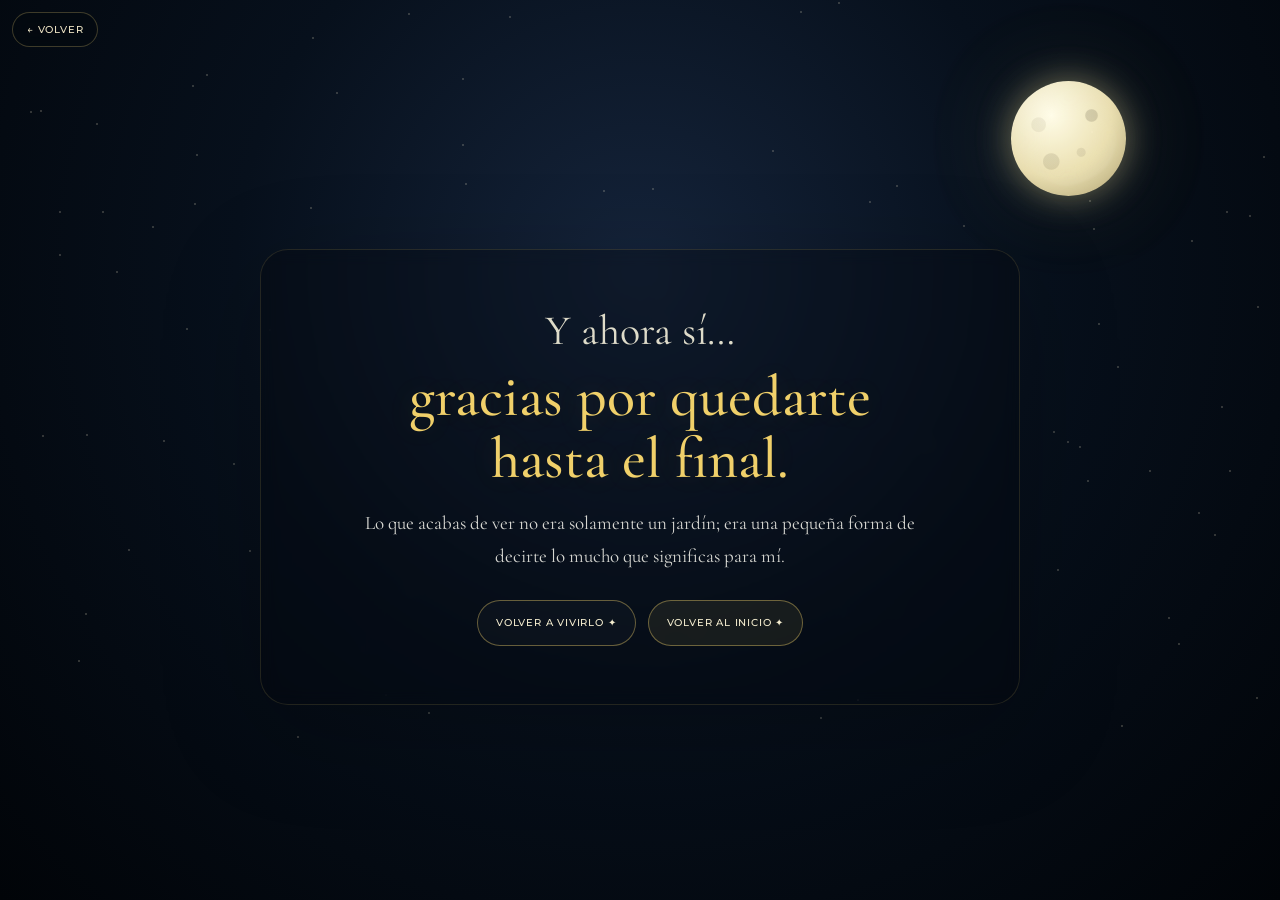
==== siguiente.html @ ed5ca552 "version 2.0" ====
<!DOCTYPE html>
<html lang="es">
<head>
  <meta charset="UTF-8">
  <meta name="viewport" content="width=device-width, initial-scale=1.0">
  <title>Y ahora sí… ✦</title>
  <link rel="stylesheet" href="css/main.css">
</head>
<body class="next-page">
  <div class="sky" aria-hidden="true">
    <div class="moon"><span></span></div>
    <div class="stars" id="nextStars"></div>
    <div class="shooting-stars" id="nextShootingStars"></div>
  </div>

  <a class="back-button" href="flower.html">← volver</a>

  <main class="next-content">
    <section class="next-card" aria-labelledby="next-title">
      <span>Y ahora sí…</span>
      <strong id="next-title">gracias por quedarte hasta el final.</strong>
      <p>Lo que acabas de ver no era solamente un jardín; era una pequeña forma de decirte lo mucho que significas para mí.</p>
      <div class="next-actions">
        <a class="next-button" href="flower.html">volver a vivirlo ✦</a>
        <a class="next-button next-button--primary" href="index.html">volver al inicio ✦</a>
      </div>
    </section>
  </main>

  <script src="js/next.js"></script>
</body>
</html>
---- css/main.css ----
@import url('https://fonts.googleapis.com/css2?family=Cormorant+Garamond:wght@400;500;600&family=Montserrat:wght@300;400;500;600&display=swap');

:root {
  --safe-top: env(safe-area-inset-top, 0px);
  --safe-right: env(safe-area-inset-right, 0px);
  --safe-bottom: env(safe-area-inset-bottom, 0px);
  --safe-left: env(safe-area-inset-left, 0px);
  --ui-gap: clamp(12px, 2vw, 24px);
  --content-width: min(78rem, 92vw);
}

* { box-sizing: border-box; }
html, body { margin: 0; min-height: 100%; }
html { background: #02060b; }
body {
  min-height: 100svh;
  min-height: 100dvh;
  font-family: Montserrat, sans-serif;
  overflow: hidden;
}
a { text-decoration: none; }
button, a { -webkit-tap-highlight-color: transparent; }
button { font: inherit; }

/* =========================
   Entrada
   ========================= */
.landing {
  min-height: 100svh;
  min-height: 100dvh;
  display: grid;
  place-items: center;
  padding: max(24px, var(--safe-top)) max(20px, var(--safe-right)) max(24px, var(--safe-bottom)) max(20px, var(--safe-left));
  background: radial-gradient(circle at 50% 45%, #17243c 0, #090f1d 38%, #03060d 78%);
  color: #f8f4df;
  position: relative;
  overflow: hidden;
}
.landing::before {
  content: "";
  position: absolute;
  inset: -20%;
  background: radial-gradient(circle, rgba(255,216,101,.09), transparent 32%);
  animation: breath 7s ease-in-out infinite;
}
.landing-stars { position: absolute; inset: 0; }
.landing-stars i {
  position: absolute;
  width: 2px;
  height: 2px;
  border-radius: 50%;
  background: #fff7c8;
  opacity: .15;
  animation: twinkle 3s ease-in-out infinite;
}
.landing-card {
  position: relative;
  width: min(700px, 100%);
  text-align: center;
  padding: clamp(30px, 7vw, 56px) clamp(18px, 5vw, 40px);
  z-index: 2;
}
.eyebrow {
  letter-spacing: .32em;
  font-size: clamp(9px, 1.2vw, 11px);
  color: #e8ca70;
  margin: 0 0 clamp(16px, 3vw, 22px);
}
.landing h1 {
  font: 500 clamp(72px, 15vw, 150px)/.8 'Cormorant Garamond', serif;
  margin: 0 0 clamp(22px, 4vw, 30px);
  text-shadow: 0 0 40px rgba(255,218,113,.12);
}
.landing h1 span { color: #e6c45d; }
.landing-copy {
  font: 400 clamp(17px, 2.2vw, 20px)/1.7 'Cormorant Garamond', serif;
  color: #d7d7d2;
  margin: 0 0 clamp(28px, 5vw, 36px);
}
.start-button {
  display: inline-flex;
  gap: clamp(18px, 4vw, 30px);
  align-items: center;
  justify-content: center;
  min-height: 48px;
  padding: 14px 20px;
  border: 1px solid rgba(238,209,112,.4);
  border-radius: 999px;
  color: #fff7dc;
  background: rgba(255,255,255,.035);
  backdrop-filter: blur(10px);
  transition: transform .35s ease, border-color .35s ease, box-shadow .35s ease;
}
.start-button:hover,
.start-button:focus-visible {
  transform: translateY(-3px);
  border-color: #eed170;
  box-shadow: 0 12px 45px rgba(235,194,82,.15);
}
.arrow { font-size: 20px; }
.hint {
  font-size: clamp(9px, 1.4vw, 10px);
  letter-spacing: .15em;
  color: #7f8798;
  margin-top: 22px;
}

/* =========================
   Jardín
   ========================= */
.garden-page {
  position: relative;
  overflow: hidden;
  min-height: 100svh;
  min-height: 100dvh;
  background: #02060b;
  color: #fff;
}
.sky {
  position: absolute;
  inset: 0;
  background: radial-gradient(circle at 50% 30%, #15243b 0, #07101c 45%, #010408 100%);
  overflow: hidden;
}
.moon {
  position: absolute;
  width: clamp(72px, 9vw, 125px);
  aspect-ratio: 1;
  right: clamp(7%, 12vw, 15%);
  top: clamp(7%, 9vh, 11%);
  border-radius: 50%;
  background: radial-gradient(circle at 35% 30%, #fffef0 0, #e8ddb0 55%, #a99c6c 100%);
  box-shadow: 0 0 35px rgba(244,230,163,.34), 0 0 100px rgba(242,216,121,.14), 0 0 150px rgba(242,216,121,.06);
  isolation: isolate;
}
.moon::before {
  content: "";
  position: absolute;
  inset: -18%;
  border-radius: 50%;
  background: radial-gradient(circle, rgba(255,242,180,.14) 0 30%, rgba(255,242,180,.05) 44%, transparent 68%);
  filter: blur(10px);
  z-index: -1;
}
.moon::after {
  content: "";
  position: absolute;
  inset: 0;
  border-radius: 50%;
  background:
    radial-gradient(circle at 70% 30%, rgba(70,63,44,.18) 0 5%, transparent 6%),
    radial-gradient(circle at 35% 70%, rgba(70,63,44,.12) 0 7%, transparent 8%),
    radial-gradient(circle at 61% 62%, rgba(85,76,54,.10) 0 4%, transparent 5%),
    radial-gradient(circle at 24% 38%, rgba(96,83,54,.08) 0 6%, transparent 7%);
}
.moon span {
  position: absolute;
  inset: 9%;
  border-radius: 50%;
  background: radial-gradient(circle at 38% 28%, transparent 0 56%, rgba(255,255,240,.08) 76%, transparent 78%);
  filter: blur(1px);
}
.stars { position: absolute; inset: 0; }
.stars i {
  position: absolute;
  width: clamp(1px, .18vw, 2px);
  height: clamp(1px, .18vw, 2px);
  border-radius: 50%;
  background: #fff9d8;
  opacity: .25;
  animation: twinkle var(--twinkle) ease-in-out infinite;
}
.shooting-stars i {
  position: absolute;
  width: clamp(70px, 9vw, 120px);
  height: 1px;
  background: linear-gradient(90deg, transparent, #fff6c4, transparent);
  transform: rotate(35deg);
  animation: shoot 1.4s ease-out forwards;
}
.glow-haze {
  position: absolute;
  left: 0;
  right: 0;
  bottom: 10%;
  height: 45%;
  background: radial-gradient(ellipse at center, rgba(229,188,70,.08), transparent 65%);
  filter: blur(12px);
  pointer-events: none;
}
.ground {
  position: absolute;
  bottom: -35vh;
  left: -10%;
  width: 120%;
  height: 60vh;
  border-radius: 50% 50% 0 0;
  background: radial-gradient(ellipse at center, #172116 0, #0a100b 55%, #030605 100%);
  box-shadow: 0 -20px 80px rgba(110,132,56,.08);
}

/* Flores: se conserva la animación de balanceo */
.flowers {
  position: absolute;
  left: 50%;
  bottom: clamp(18px, 7vh, 8vh);
  width: min(900px, 100vw);
  height: min(62vh, 620px);
  transform: translateX(-50%);
  z-index: 4;
  pointer-events: none;
}
.flower {
  position: absolute;
  bottom: 0;
  width: clamp(120px, 12vw, 170px);
  height: clamp(260px, 33vw, 330px);
  transform-origin: bottom center;
  animation: sway 5s ease-in-out infinite;
  will-change: transform;
}
.flower--1 { left: 8%; transform: scale(.78); animation-delay: -1.5s; }
.flower--2 { left: 39%; transform: scale(1.05); z-index: 2; }
.flower--3 { right: 7%; transform: scale(.84); animation-delay: -3s; }
.flower__leafs {
  position: absolute;
  top: 20px;
  left: 50%;
  width: min(135px, 100%);
  aspect-ratio: 1;
  transform: translateX(-50%);
  animation: bloom 2.8s cubic-bezier(.2,.9,.3,1) both;
}
.flower__leaf {
  position: absolute;
  left: 50%;
  top: 50%;
  width: clamp(58px, 6.5vw, 70px);
  height: clamp(86px, 10vw, 105px);
  background: linear-gradient(145deg, #ffe78b, #e4ad29 75%);
  border-radius: 75% 15% 75% 15%;
  transform-origin: bottom center;
  box-shadow: inset -8px -10px 15px rgba(114,75,0,.14), 0 0 14px rgba(244,201,72,.15);
}
.flower__leaf--1 { transform: translate(-50%,-100%) rotate(0); }
.flower__leaf--2 { transform: translate(-50%,-100%) rotate(90deg); }
.flower__leaf--3 { transform: translate(-50%,-100%) rotate(180deg); }
.flower__leaf--4 { transform: translate(-50%,-100%) rotate(270deg); }
.flower__white-circle {
  position: absolute;
  left: 50%;
  top: 50%;
  width: clamp(38px, 4vw, 44px);
  aspect-ratio: 1;
  transform: translate(-50%,-50%);
  border-radius: 50%;
  background: radial-gradient(circle, #fff7b7 0 20%, #b88b23 22% 50%, #5e4310 53%);
  box-shadow: 0 0 16px rgba(255,222,100,.5);
}
.flower__light {
  position: absolute;
  left: 50%;
  top: 50%;
  width: 5px;
  height: 5px;
  border-radius: 50%;
  background: #fff7a8;
  box-shadow: 0 0 8px #fff1a0;
  transform-origin: 0 0;
}
.flower__light--1 { transform: rotate(0) translateX(64px); }
.flower__light--2 { transform: rotate(45deg) translateX(64px); }
.flower__light--3 { transform: rotate(90deg) translateX(64px); }
.flower__light--4 { transform: rotate(135deg) translateX(64px); }
.flower__light--5 { transform: rotate(180deg) translateX(64px); }
.flower__light--6 { transform: rotate(225deg) translateX(64px); }
.flower__light--7 { transform: rotate(270deg) translateX(64px); }
.flower__light--8 { transform: rotate(315deg) translateX(64px); }
.flower__line {
  position: absolute;
  left: 50%;
  top: 125px;
  width: 12px;
  height: 210px;
  transform: translateX(-50%);
  border-radius: 20px;
  background: linear-gradient(90deg, #173e20, #4d7a31, #1a401e);
  box-shadow: 0 0 10px rgba(53,110,42,.18);
}
.flower__line__leaf {
  position: absolute;
  width: clamp(58px, 6.5vw, 70px);
  height: clamp(32px, 3.5vw, 38px);
  background: linear-gradient(135deg, #355e2d, #6d8f3a);
  border-radius: 100% 0 100% 0;
}
.flower__line__leaf--1 { top: 25px; right: 4px; transform: rotate(18deg); }
.flower__line__leaf--2 { top: 58px; left: 2px; transform: rotate(160deg); }
.flower__line__leaf--3 { top: 105px; right: 2px; transform: rotate(8deg); }
.flower__line__leaf--4 { top: 145px; left: 0; transform: rotate(170deg); }
.flower__line__leaf--5 { top: 180px; right: 3px; transform: rotate(10deg); }
.flower__line__leaf--6 { top: 204px; left: 2px; transform: rotate(175deg); }

/* Texto: centrado y con un ancho controlado que no invade los botones */
.message-layer {
  position: absolute;
  left: 50%;
  top: clamp(18%, 25vh, 29%);
  transform: translateX(-50%);
  width: min(800px, 88vw);
  max-height: 36vh;
  overflow: hidden;
  text-align: center;
  z-index: 8;
  pointer-events: none;
}
.message-kicker {
  font-size: clamp(9px, 1.1vw, 10px);
  letter-spacing: .28em;
  text-transform: uppercase;
  color: #e5c865;
  margin: 0 0 14px;
  opacity: .8;
}
#lyrics {
  font: 500 clamp(27px, 4vw, 50px)/1.15 'Cormorant Garamond', serif;
  color: #fff8dd;
  text-shadow: 0 4px 35px rgba(0,0,0,.8);
  transition: opacity .2s, transform .2s;
}

.titulo {
  position: absolute;
  z-index: 8;
  left: 50%;
  top: clamp(74px, 8vh, 92px);
  transform: translateX(-50%);
  width: min(90vw, 900px);
  padding-inline: 12px;
  font: 500 clamp(24px, 4vw, 44px)/1.1 'Cormorant Garamond', serif;
  color: #f9e8a1;
  opacity: 1;
  animation: titleOut 3s 9s forwards;
  text-align: center;
  text-shadow: 0 0 30px rgba(239,197,81,.15);
}

.music-toggle,
.back-button {
  position: absolute;
  z-index: 20;
  border: 1px solid rgba(239,211,122,.25);
  background: rgba(4,8,13,.4);
  color: #eee5c5;
  backdrop-filter: blur(10px);
  font: 500 clamp(9px, 1vw, 10px) Montserrat, sans-serif;
  letter-spacing: .08em;
  text-transform: uppercase;
}
.music-toggle {
  right: max(12px, var(--safe-right));
  top: max(12px, var(--safe-top));
  border-radius: 999px;
  padding: 10px 15px;
  cursor: pointer;
}
.music-toggle span { margin-left: 5px; }
.back-button {
  left: max(12px, var(--safe-left));
  top: max(12px, var(--safe-top));
  border-radius: 999px;
  padding: 10px 14px;
}
.music-toggle:hover,
.music-toggle:focus-visible,
.back-button:hover,
.back-button:focus-visible,
.ending-button:hover,
.ending-button:focus-visible {
  border-color: rgba(240,208,106,.7);
  box-shadow: 0 10px 35px rgba(240,208,106,.1);
  outline: none;
}

.particles {
  position: absolute;
  inset: 0;
  z-index: 5;
  pointer-events: none;
}
.particles i {
  position: absolute;
  width: 3px;
  height: 3px;
  border-radius: 50%;
  background: #f8dc70;
  box-shadow: 0 0 8px rgba(255,223,113,.7);
  animation: floatUp var(--duration) linear infinite;
}

/* Pantalla final del jardín: un único estado */
.ending {
  position: fixed;
  inset: 0;
  z-index: 30;
  display: grid;
  place-items: center;
  padding: max(24px, var(--safe-top)) max(20px, var(--safe-right)) max(24px, var(--safe-bottom)) max(20px, var(--safe-left));
  overflow-x: hidden;
  overflow-y: auto;
  background: rgba(1,4,7,.88);
  backdrop-filter: blur(7px);
  opacity: 0;
  visibility: hidden;
  pointer-events: none;
  transition: opacity 1s ease, visibility 1s ease;
}
.ending.show {
  opacity: 1;
  visibility: visible;
  pointer-events: auto;
}
.ending-panel {
  width: min(760px, calc(100vw - 40px));
  max-width: 100%;
  min-width: 0;
  margin-inline: auto;
  padding-block: 8px;
  text-align: center;
}
.ending-panel > span {
  display: block;
  max-width: 100%;
  min-width: 0;
  overflow-wrap: break-word;
  word-break: normal;
  white-space: normal;
  text-wrap: balance;
  font: 400 clamp(24px, 4vw, 42px)/1.1 'Cormorant Garamond', serif;
  color: #dedbc9;
}
.ending-panel > strong {
  display: block;
  max-width: 100%;
  min-width: 0;
  overflow-wrap: break-word;
  word-break: normal;
  white-space: normal;
  text-wrap: balance;
  margin-top: 12px;
  font: 500 clamp(30px, 5vw, 56px)/1.06 'Cormorant Garamond', serif;
  color: #f0d06a;
}
.ending-actions {
  display: flex;
  flex-wrap: wrap;
  justify-content: center;
  gap: 12px;
  margin-top: 30px;
}
.ending-button {
  display: inline-flex;
  align-items: center;
  justify-content: center;
  min-height: 44px;
  padding: 12px 18px;
  border: 1px solid rgba(240,208,106,.4);
  border-radius: 999px;
  background: rgba(255,255,255,.025);
  color: #f4edcf;
  cursor: pointer;
  transition: border-color .25s ease, box-shadow .25s ease, transform .25s ease, background .25s ease;
}
.ending-button:hover,
.ending-button:focus-visible { transform: translateY(-2px); }
.ending-button--primary { background: rgba(240,208,106,.08); }

/* =========================
   Página siguiente
   ========================= */
.next-page {
  position: relative;
  overflow: hidden;
  min-height: 100svh;
  min-height: 100dvh;
  background: #02060b;
  color: #fff;
}
.next-page .sky {
  position: absolute;
  inset: 0;
  background: radial-gradient(circle at 50% 30%, #15243b 0, #07101c 45%, #010408 100%);
}
.next-content {
  position: relative;
  z-index: 8;
  min-height: 100svh;
  min-height: 100dvh;
  display: grid;
  place-items: center;
  padding: max(88px, calc(var(--safe-top) + 72px)) max(18px, var(--safe-right)) max(34px, calc(var(--safe-bottom) + 28px)) max(18px, var(--safe-left));
  text-align: center;
}
.next-card {
  width: min(760px, 100%);
  padding: clamp(28px, 6vw, 58px) clamp(18px, 6vw, 52px);
  border: 1px solid rgba(240,208,106,.13);
  border-radius: 28px;
  background: rgba(3,8,14,.34);
  box-shadow: 0 25px 100px rgba(0,0,0,.22);
  backdrop-filter: blur(8px);
}
.next-card > span {
  display: block;
  font: 400 clamp(24px, 4vw, 42px)/1.1 'Cormorant Garamond', serif;
  color: #dedbc9;
}
.next-card > strong {
  display: block;
  margin-top: 12px;
  font: 500 clamp(32px, 5vw, 58px)/1.06 'Cormorant Garamond', serif;
  color: #f0d06a;
  text-wrap: balance;
  text-shadow: 0 0 30px rgba(240,208,106,.12);
}
.next-card p {
  margin: 18px auto 0;
  max-width: 580px;
  font: 400 clamp(15px, 2.3vw, 19px)/1.7 'Cormorant Garamond', serif;
  color: #d7d7d2;
}
.next-actions {
  display: flex;
  flex-wrap: wrap;
  justify-content: center;
  gap: 12px;
  margin-top: 28px;
}
.next-button {
  display: inline-flex;
  align-items: center;
  justify-content: center;
  min-height: 46px;
  padding: 12px 18px;
  border: 1px solid rgba(240,208,106,.4);
  border-radius: 999px;
  background: rgba(255,255,255,.025);
  color: #f4edcf;
  font: 500 10px/1 Montserrat, sans-serif;
  letter-spacing: .08em;
  text-transform: uppercase;
  transition: border-color .25s ease, box-shadow .25s ease, transform .25s ease, background .25s ease;
}
.next-button:hover,
.next-button:focus-visible {
  transform: translateY(-2px);
  border-color: rgba(240,208,106,.7);
  box-shadow: 0 10px 35px rgba(240,208,106,.1);
  outline: none;
}
.next-button--primary { background: rgba(240,208,106,.08); }

/* =========================
   Animaciones
   ========================= */
@keyframes twinkle { 0%,100% { opacity:.12; transform:scale(.8); } 50% { opacity:.9; transform:scale(1.4); } }
@keyframes breath { 0%,100% { transform:scale(.9); opacity:.6; } 50% { transform:scale(1.1); opacity:1; } }
@keyframes bloom { 0% { opacity:0; transform:translateX(-50%) scale(.05) rotate(-20deg); } 70% { transform:translateX(-50%) scale(1.08) rotate(4deg); } 100% { opacity:1; transform:translateX(-50%) scale(1) rotate(0); } }
@keyframes sway { 0%,100% { rotate:-1deg; } 50% { rotate:1.5deg; } }
@keyframes floatUp { 0% { transform:translate3d(0,30px,0); opacity:0; } 15% { opacity:.7; } 100% { transform:translate3d(var(--drift),-45vh,0); opacity:0; } }
@keyframes shoot { 0% { opacity:0; transform:translate(0,0) rotate(35deg); } 20% { opacity:1; } 100% { opacity:0; transform:translate(-180px,150px) rotate(35deg); } }
@keyframes titleOut { to { opacity:0; transform:translate(-50%,-12px); } }

/* =========================
   Responsive por tamaño y orientación
   ========================= */
@media (max-width: 1100px) {
  .flowers { width: min(860px, 108vw); }
  .message-layer { width: min(820px, 90vw); }
}

@media (max-width: 700px) {
  .music-toggle span { display: none; }

  .message-layer {
    top: clamp(27%, 36vh, 39%);
    width: calc(100vw - 28px);
    max-width: 620px;
    max-height: 38vh;
    padding-inline: 4px;
    overflow: visible;
  }

  .message-kicker {
    font-size: clamp(8px, 2.2vw, 10px);
    letter-spacing: .22em;
    margin-bottom: clamp(8px, 2vh, 14px);
  }

  #lyrics {
    font-size: clamp(23px, 6.8vw, 38px);
    line-height: 1.12;
    max-width: 100%;
    text-wrap: pretty;
    overflow-wrap: break-word;
  }

  .titulo {
    top: clamp(74px, 12vh, 110px);
    width: calc(100vw - 34px);
    font-size: clamp(22px, 5.8vw, 32px);
  }

  .moon {
    top: clamp(62px, 8vh, 90px);
    right: clamp(18px, 7vw, 48px);
  }

  .flowers {
    bottom: clamp(8px, 3vh, 30px);
    width: 108vw;
    height: min(58vh, 500px);
  }

  .flower {
    width: clamp(98px, 24vw, 128px);
    height: clamp(225px, 62vw, 285px);
  }

  .flower--1 { left: -7%; transform: scale(.70); }
  .flower--2 { left: 31%; transform: scale(.90); }
  .flower--3 { right: -7%; transform: scale(.73); }

  .flower__leafs { transform: translateX(-50%) scale(.82); }
  .flower__line { top: 113px; height: 176px; }
  .flower__line__leaf { width: 58px; height: 32px; }

  .ending {
    padding: max(22px, var(--safe-top)) max(16px, var(--safe-right)) max(22px, var(--safe-bottom)) max(16px, var(--safe-left));
  }

  .ending-panel { width: min(560px, 100%); }
  .ending-actions { gap: 9px; margin-top: 24px; }
  .ending-button { padding: 11px 14px; font-size: 10px; }
}

@media (max-width: 480px) and (orientation: portrait) {
  .landing-card { padding-inline: 14px; }
  .landing h1 { font-size: clamp(64px, 23vw, 104px); }
  .landing-copy { font-size: 17px; }

  .back-button { padding: 9px 11px; }
  .music-toggle { padding: 9px 12px; }

  .message-layer {
    top: clamp(29%, 35vh, 38%);
    width: calc(100vw - 24px);
    max-height: 40vh;
  }

  #lyrics {
    font-size: clamp(22px, 7vw, 32px);
    line-height: 1.10;
  }

  .moon {
    width: clamp(64px, 17vw, 84px);
    right: clamp(16px, 6vw, 28px);
    top: clamp(58px, 8vh, 82px);
  }

  .flowers {
    width: 114vw;
    height: 53vh;
    bottom: 6px;
  }

  .flower { height: clamp(205px, 61vw, 255px); }
  .flower--1 { left: -11%; transform: scale(.63); }
  .flower--2 { left: 29%; transform: scale(.80); }
  .flower--3 { right: -11%; transform: scale(.66); }

  .ending-panel > span { font-size: clamp(22px, 7vw, 30px); }
  .ending-panel > strong { font-size: clamp(30px, 9vw, 42px); }
  .ending-actions { flex-direction: column; width: min(290px, 82vw); margin-inline: auto; }
  .ending-button { width: 100%; }
}

@media (max-width: 700px) and (orientation: landscape) {
  .message-layer {
    top: clamp(24%, 29vh, 31%);
    width: min(88vw, 760px);
    max-height: 48vh;
  }

  #lyrics {
    font-size: clamp(17px, 3.3vw, 27px);
    line-height: 1.06;
  }

  .message-kicker { margin-bottom: 7px; }
  .titulo { top: 6%; font-size: clamp(20px, 4vw, 28px); }
  .moon { width: clamp(54px, 11vh, 76px); top: 5%; }

  .flowers {
    bottom: -7vh;
    width: min(920px, 112vw);
    height: 56vh;
  }

  .flower {
    width: clamp(92px, 16vw, 120px);
    height: clamp(205px, 54vh, 250px);
  }

  .flower--1 { left: -4%; transform: scale(.58); }
  .flower--2 { left: 38%; transform: scale(.72); }
  .flower--3 { right: -4%; transform: scale(.61); }
  .ending-actions { margin-top: 18px; }
}

@media (max-height: 620px) and (orientation: landscape) {
  .message-layer { top: 22%; max-height: 43vh; }
  #lyrics { font-size: clamp(16px, 3.1vw, 23px); line-height: 1.04; }
  .flowers { height: 52vh; }
  .ending-button { min-height: 40px; padding: 9px 13px; }
}

@media (min-width: 1200px) and (min-height: 700px) {
  .message-layer { top: 22%; max-height: 38vh; }
  .flowers { height: min(66vh, 700px); }
}

@media (min-width: 1800px) {
  .flowers { width: min(1100px, 72vw); }
  .message-layer { width: min(960px, 70vw); }
}

@media (pointer: coarse) {
  .music-toggle,
  .back-button,
  .ending-button,
  .start-button { min-height: 44px; }
}

@media (max-width: 700px) {
  .next-content {
    padding-top: max(84px, calc(var(--safe-top) + 68px));
  }

  .next-card {
    border-radius: 22px;
    padding: 28px 16px;
  }

  .next-card > strong {
    margin-top: 10px;
  }

  .next-actions {
    flex-direction: column;
    width: min(290px, 82vw);
    margin-inline: auto;
  }

  .next-button {
    width: 100%;
    min-height: 46px;
  }
}

@media (max-width: 700px) and (orientation: landscape) {
  .next-content {
    padding-top: max(62px, calc(var(--safe-top) + 48px));
    padding-bottom: max(18px, calc(var(--safe-bottom) + 14px));
  }

  .next-card {
    padding-block: 22px;
  }

  .next-card > span {
    font-size: clamp(21px, 4vw, 30px);
  }

  .next-card > strong {
    font-size: clamp(28px, 5vw, 42px);
  }

  .next-card p {
    margin-top: 10px;
    font-size: clamp(14px, 2.3vw, 17px);
  }

  .next-actions {
    flex-direction: row;
    width: auto;
  }

  .next-button {
    width: auto;
  }
}

@media (prefers-reduced-motion: reduce) {
  .flower,
  .stars i,
  .shooting-stars i,
  .particles i,
  .titulo,
  .landing::before,
  .landing-stars i { animation-duration: .01ms !important; animation-iteration-count: 1 !important; }
  .ending-button,
  .ending-actions { transition: none; }
}

/* =========================
   Ending responsive — v4
   ========================= */
@media (max-width: 700px) {
  .ending {
    padding-inline: max(16px, var(--safe-left)) max(16px, var(--safe-right));
  }

  .ending-panel {
    width: min(100%, calc(100vw - 32px));
    padding-block: 4px;
  }

  .ending-panel > span {
    font-size: clamp(19px, 6vw, 27px);
    line-height: 1.16;
  }

  .ending-panel > strong {
    margin-top: 8px;
    font-size: clamp(27px, 8.2vw, 38px);
    line-height: 1.08;
  }

  .ending-actions {
    width: min(100%, 300px);
    margin: 22px auto 0;
    flex-direction: column;
    gap: 9px;
  }

  .ending-button {
    width: 100%;
    min-height: 44px;
    padding: 11px 14px;
    font-size: 10px;
  }
}

@media (max-width: 560px) and (max-height: 700px) {
  .ending-panel > span {
    font-size: clamp(18px, 5.6vw, 24px);
  }

  .ending-panel > strong {
    font-size: clamp(25px, 7.7vw, 34px);
  }

  .ending-actions {
    margin-top: 17px;
  }
}

@media (max-width: 700px) and (orientation: landscape) {
  .ending {
    padding-block: max(12px, var(--safe-top)) max(12px, var(--safe-bottom));
  }

  .ending-panel {
    width: min(92vw, 680px);
    padding-block: 2px;
  }

  .ending-panel > span {
    font-size: clamp(18px, 4.5vw, 28px);
    line-height: 1.08;
  }

  .ending-panel > strong {
    margin-top: 6px;
    font-size: clamp(25px, 6vw, 40px);
    line-height: 1.04;
  }

  .ending-actions {
    flex-direction: row;
    width: auto;
    margin-top: 14px;
  }

  .ending-button {
    width: auto;
    min-width: 145px;
  }
}

@media (max-height: 500px) and (orientation: landscape) {
  .ending-panel > span { font-size: clamp(17px, 4vw, 24px); }
  .ending-panel > strong { font-size: clamp(23px, 5vw, 32px); }
  .ending-actions { margin-top: 10px; gap: 8px; }
  .ending-button { min-height: 40px; padding: 9px 13px; }
}

/* =========================
   Guard de viewport — v5
   =========================
   Fuerza las páginas a ocupar todo el viewport real del dispositivo.
   Evita que un contenedor/zoom/viewport móvil reduzca el lienzo visual
   y deje una franja del fondo de <html> o <body> a la derecha.
*/
html,
body {
  width: 100%;
  max-width: 100%;
  overflow-x: hidden;
}

.garden-page,
.landing,
.next-page {
  width: 100vw;
  max-width: 100vw;
  min-width: 100vw;
}

.garden-page,
.next-page {
  position: fixed;
  inset: 0;
  height: 100dvh;
  min-height: 100dvh;
  overflow: hidden;
}

.landing {
  min-height: 100dvh;
}

.sky,
.glow-haze,
.particles,
.ending,
.next-page .sky {
  width: 100%;
  max-width: none;
}

/* En móviles muy angostos, el contenido debe calcularse contra el ancho
   visible, nunca contra un ancho mínimo heredado. */
@media (max-width: 700px) {
  .garden-page,
  .landing,
  .next-page {
    width: 100vw;
    min-width: 100vw;
    max-width: 100vw;
  }

  .ending {
    width: 100vw;
    max-width: 100vw;
  }
}
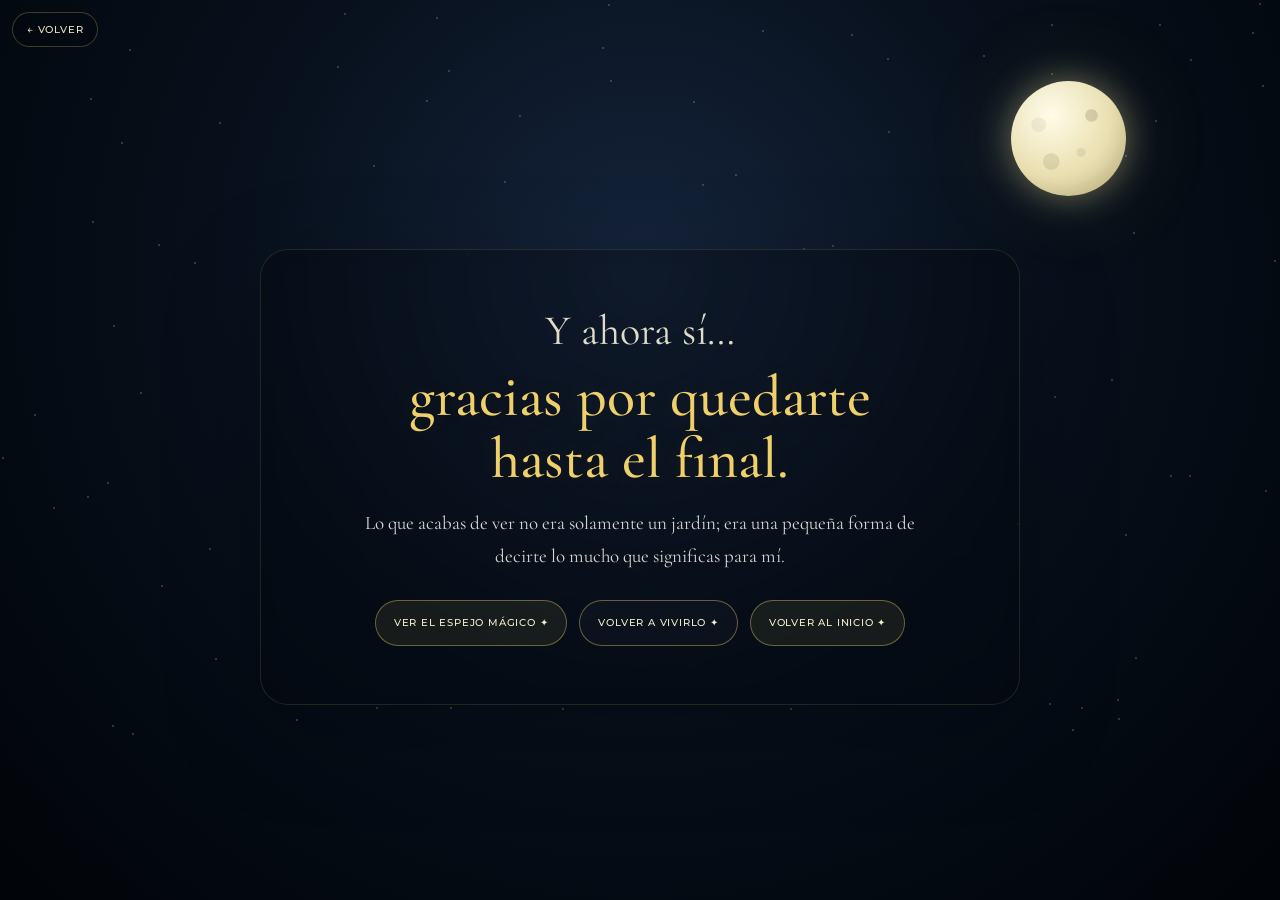
==== commit 76d623be: "v3 DFN" ====
--- a/siguiente.html
+++ b/siguiente.html
@@ -21,6 +21,7 @@
       <strong id="next-title">gracias por quedarte hasta el final.</strong>
       <p>Lo que acabas de ver no era solamente un jardín; era una pequeña forma de decirte lo mucho que significas para mí.</p>
       <div class="next-actions">
+        <a class="next-button next-button--primary" href="espejo.html">ver el espejo mágico ✦</a>
         <a class="next-button" href="flower.html">volver a vivirlo ✦</a>
         <a class="next-button next-button--primary" href="index.html">volver al inicio ✦</a>
       </div>
